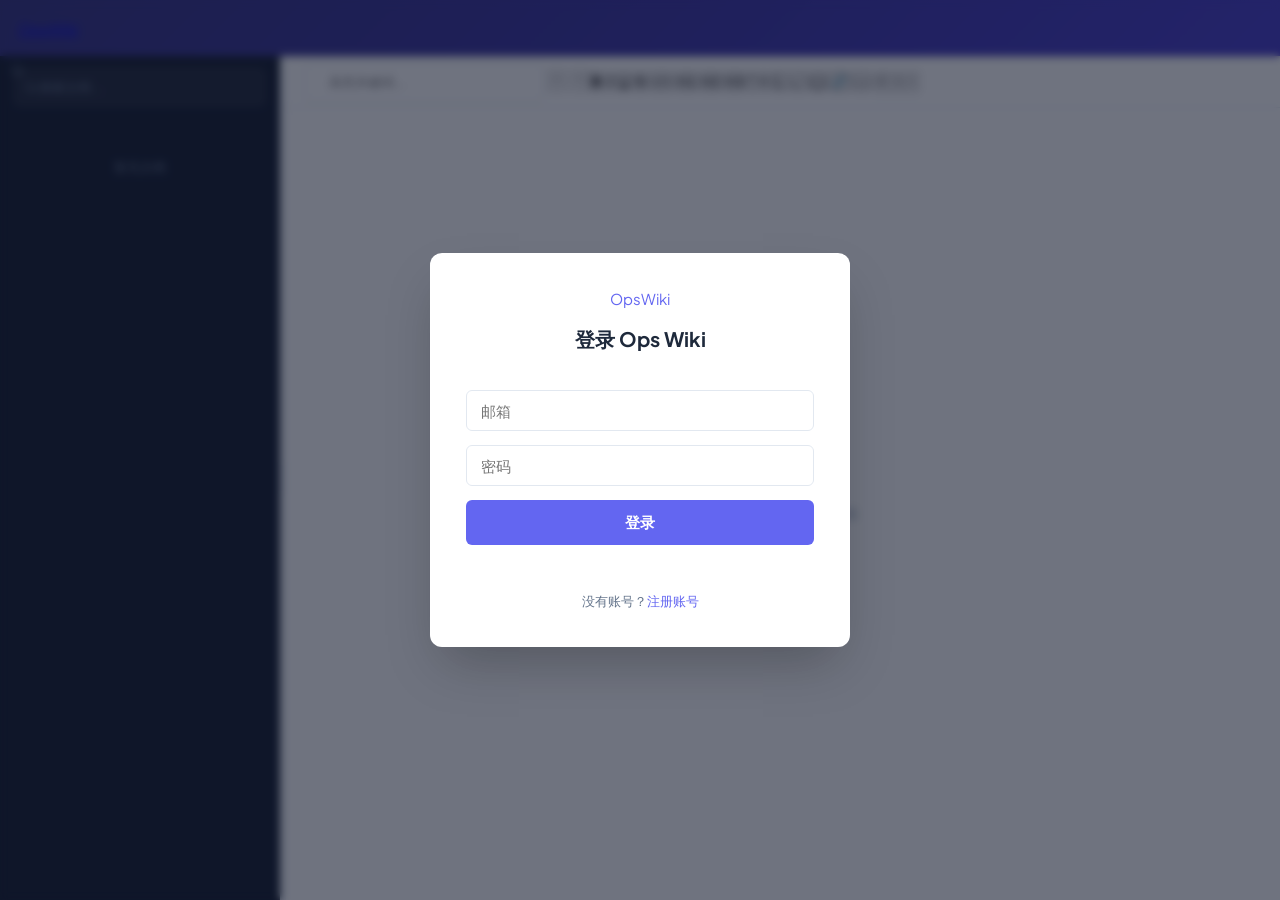
==== web/templates/index.html @ 38bcce46 "提交最新代码包括修改项目结构，增加后台自动保存功能等。" ====
<!DOCTYPE html>
<html lang="zh-CN">
<head>
  <meta charset="UTF-8">
  <meta name="viewport" content="width=device-width, initial-scale=1.0">
  <title>Ops Wiki</title>
  <!-- Google Fonts (async load to avoid blocking render) -->
  <link rel="preconnect" href="https://fonts.googleapis.com">
  <link rel="preconnect" href="https://fonts.gstatic.com" crossorigin>
  <link rel="stylesheet" href="https://fonts.googleapis.com/css2?family=Plus+Jakarta+Sans:wght@400;500;600;700&display=swap" media="print" onload="this.media='all'">
  <noscript><link rel="stylesheet" href="https://fonts.googleapis.com/css2?family=Plus+Jakarta+Sans:wght@400;500;600;700&display=swap"></noscript>
  <!-- Custom CSS -->
  <link rel="stylesheet" href="/static/css/style.css">
</head>
<body>
  <!-- Top Navigation Bar -->
  <header id="topbar">
    <div class="topbar-left">
      <a class="brand" href="#" aria-label="Ops Wiki 首页">
        <span class="brand-ops">Ops</span><span class="brand-wiki">Wiki</span>
      </a>
    </div>
    <div class="topbar-right">
      <span id="user-info" class="user-info"></span>
      <button id="btn-admin" class="btn btn-sm btn-admin" style="display:none">用户管理</button>
      <button id="btn-logout" class="btn btn-sm btn-logout" style="display:none">登出</button>
    </div>
  </header>

  <!-- Main Content -->
  <div id="main-container">
    <!-- Left Sidebar -->
    <aside id="sidebar">
      <div id="sidebar-header">
        <div id="sidebar-search">
          <svg class="search-icon" width="14" height="14" viewBox="0 0 24 24" fill="none" stroke="currentColor" stroke-width="2" stroke-linecap="round" stroke-linejoin="round"><circle cx="11" cy="11" r="8"/><line x1="21" y1="21" x2="16.65" y2="16.65"/></svg>
          <input type="text" id="search-tree" placeholder="搜索文档..." />
        </div>
      </div>
      <div id="tree-container">
        <div class="tree-placeholder">暂无文档</div>
      </div>
    </aside>

    <!-- Sidebar Resize Divider -->
    <div id="sidebar-divider" class="sidebar-divider">
      <div class="sidebar-divider-handle"></div>
    </div>

    <!-- Right Editor Area -->
    <main id="editor-area">
      <!-- Share recipients bar -->
      <div id="share-bar" style="display:none"></div>

      <!-- Toolbar Row -->
      <div id="toolbar">
        <div class="toolbar-left">
          <div class="md-toolbar highlight-toolbar" role="search" aria-label="高亮关键字搜索">
            <svg class="highlight-icon" width="14" height="14" viewBox="0 0 24 24" fill="none" stroke="currentColor" stroke-width="2" stroke-linecap="round" stroke-linejoin="round"><circle cx="11" cy="11" r="8"/><line x1="21" y1="21" x2="16.65" y2="16.65"/></svg>
            <input type="text" id="highlight-input" placeholder="高亮关键词..." aria-label="高亮关键字" />
            <button type="button" class="md-btn hl-nav" id="hl-prev" title="上一个匹配 (Shift+Enter)" aria-label="上一个匹配" disabled>
              <svg width="16" height="16" viewBox="0 0 24 24" fill="none" stroke="currentColor" stroke-width="2.5" stroke-linecap="round" stroke-linejoin="round"><polyline points="18 15 12 9 6 15"/></svg>
            </button>
            <button type="button" class="md-btn hl-nav" id="hl-next" title="下一个匹配 (Enter)" aria-label="下一个匹配" disabled>
              <svg width="16" height="16" viewBox="0 0 24 24" fill="none" stroke="currentColor" stroke-width="2.5" stroke-linecap="round" stroke-linejoin="round"><polyline points="6 9 12 15 18 9"/></svg>
            </button>
            <span class="hl-count" id="hl-count" aria-live="polite"></span>
          </div>
          <div class="md-toolbar" id="md-toolbar" role="toolbar" aria-label="Markdown 格式工具栏">
            <button class="md-btn" data-md="bold" title="加粗 (Ctrl+B)" aria-label="加粗"><strong>B</strong></button>
            <button class="md-btn" data-md="italic" title="斜体 (Ctrl+I)" aria-label="斜体"><em>I</em></button>
            <button class="md-btn" data-md="underline" title="下划线" aria-label="下划线"><span style="text-decoration:underline">U</span></button>
            <button class="md-btn" data-md="strike" title="删除线" aria-label="删除线"><span style="text-decoration:line-through">S</span></button>
            <button class="md-btn" data-md="code" title="行内代码" aria-label="行内代码">&lt;/&gt;</button>
            <span class="md-sep"></span>
            <button class="md-btn" data-md="h1" title="一级标题" aria-label="一级标题">H1</button>
            <button class="md-btn" data-md="h2" title="二级标题" aria-label="二级标题">H2</button>
            <button class="md-btn" data-md="h3" title="三级标题" aria-label="三级标题">H3</button>
            <span class="md-sep"></span>
            <button class="md-btn" data-md="quote" title="引用" aria-label="引用">&ldquo;</button>
            <button class="md-btn" data-md="ul" title="无序列表" aria-label="无序列表">&bull;</button>
            <button class="md-btn" data-md="ol" title="有序列表" aria-label="有序列表">1.</button>
            <button class="md-btn" data-md="task" title="任务列表" aria-label="任务列表">&#10003;</button>
            <button class="md-btn" data-md="codeblock" title="代码块" aria-label="代码块">{ }</button>
            <button class="md-btn" data-md="link" title="链接" aria-label="链接">🔗</button>
            <button class="md-btn" data-md="hr" title="分割线" aria-label="分割线">&mdash;</button>
            <button class="md-btn md-btn-image" id="btn-insert-image" data-md="image" title="插入图片（上传到本地图片库）" aria-label="插入图片" disabled>🖼 图片</button>
          </div>
        </div>
        <div class="toolbar-right">
          <span id="save-status" class="save-status" aria-live="polite"></span>
          <span id="readonly-badge" class="readonly-badge" style="display:none">只读</span>
        </div>
      </div>

      <!-- Split Editor Container -->
      <div id="editor-container">
        <div id="editor-placeholder" class="editor-placeholder">
          <svg width="48" height="48" viewBox="0 0 24 24" fill="none" stroke="currentColor" stroke-width="1.5" stroke-linecap="round" stroke-linejoin="round" style="opacity:0.3;margin-bottom:16px"><path d="M4 19.5A2.5 2.5 0 0 1 6.5 17H20"/><path d="M6.5 2H20v20H6.5A2.5 2.5 0 0 1 4 19.5v-15A2.5 2.5 0 0 1 6.5 2z"/></svg>
          <p>选择一个节点进行编辑</p>
          <p class="editor-placeholder-hint">左键选择 · 右键操作</p>
        </div>
        <div id="split-editor" style="display:none; height: 100%;">
          <div id="markdown-pane" class="split-pane">
            <div class="pane-label">Markdown</div>
            <textarea id="markdown-editor" spellcheck="false"></textarea>
          </div>
          <div id="split-divider" class="split-divider">
            <div class="divider-handle"></div>
          </div>
          <div id="html-pane" class="split-pane">
            <div class="pane-label">HTML 预览</div>
            <div id="html-preview" style="flex:1;overflow-y:auto;padding:20px;"></div>
          </div>
        </div>
      </div>
    </main>
  </div>

  <!-- Auth Overlay -->
  <div id="auth-overlay" class="overlay">
    <div class="modal" id="login-modal">
      <div class="auth-logo">
        <span class="auth-brand">Ops<span class="auth-brand-sub">Wiki</span></span>
      </div>
      <h2>登录 Ops Wiki</h2>
      <form id="login-form">
        <div class="form-field">
          <input type="email" id="login-email" placeholder="邮箱" required />
        </div>
        <div class="form-field">
          <input type="password" id="login-password" placeholder="密码" required />
        </div>
        <button type="submit" class="btn btn-primary btn-full">登录</button>
        <p class="auth-error" id="login-error"></p>
        <p class="auth-switch">没有账号？<a href="#" id="show-register">注册账号</a></p>
      </form>
    </div>
    <div class="modal" id="register-modal" style="display:none">
      <div class="auth-logo">
        <span class="auth-brand">Ops<span class="auth-brand-sub">Wiki</span></span>
      </div>
      <h2>注册账号</h2>
      <form id="register-form">
        <div class="form-field">
          <input type="email" id="reg-email" placeholder="邮箱" required />
        </div>
        <div class="form-field">
          <input type="password" id="reg-password" placeholder="密码（至少6位）" required />
        </div>
        <div class="form-field">
          <input type="text" id="reg-nickname" placeholder="昵称（选填）" />
        </div>
        <button type="submit" class="btn btn-primary btn-full">注册</button>
        <p class="auth-error" id="register-error"></p>
        <p class="auth-switch">已有账号？<a href="#" id="show-login">返回登录</a></p>
      </form>
    </div>
  </div>

  <!-- Admin Modal -->
  <div id="admin-overlay" class="overlay" style="display:none">
    <div class="modal modal-wide" id="admin-modal">
      <div class="modal-header">
        <h2>用户管理</h2>
        <button id="btn-close-admin" class="btn-close">&times;</button>
      </div>
      <div id="admin-user-list" class="admin-user-list-scroll"></div>
    </div>
  </div>

  <!-- Loading Toast -->
  <div id="toast" class="toast" style="display:none"></div>

  <!-- Context Menu -->
  <div id="context-menu" class="context-menu" style="display:none">
    <div class="context-menu-item" data-action="add-child">
      <svg width="14" height="14" viewBox="0 0 24 24" fill="none" stroke="currentColor" stroke-width="2" stroke-linecap="round" stroke-linejoin="round"><path d="M14 2H6a2 2 0 0 0-2 2v16a2 2 0 0 0 2 2h12a2 2 0 0 0 2-2V8z"/><polyline points="14 2 14 8 20 8"/><line x1="12" y1="18" x2="12" y2="12"/><line x1="9" y1="15" x2="15" y2="15"/></svg>
      新增子节点
    </div>
    <div class="context-menu-item" data-action="import">
      <svg width="14" height="14" viewBox="0 0 24 24" fill="none" stroke="currentColor" stroke-width="2" stroke-linecap="round" stroke-linejoin="round"><path d="M21 15v4a2 2 0 0 1-2 2H5a2 2 0 0 1-2-2v-4"/><polyline points="7 10 12 15 17 10"/><line x1="12" y1="15" x2="12" y2="3"/></svg>
      导入 Markdown
    </div>
    <div class="context-menu-item" data-action="import-word">
      <svg width="14" height="14" viewBox="0 0 24 24" fill="none" stroke="currentColor" stroke-width="2" stroke-linecap="round" stroke-linejoin="round"><path d="M14 2H6a2 2 0 0 0-2 2v16a2 2 0 0 0 2 2h12a2 2 0 0 0 2-2V8z"/><polyline points="14 2 14 8 20 8"/><line x1="16" y1="13" x2="8" y2="13"/><line x1="16" y1="17" x2="8" y2="17"/><polyline points="10 9 9 9 8 9"/></svg>
      导入 Word
    </div>
    <div class="context-menu-item" data-action="import-excel">
      <svg width="14" height="14" viewBox="0 0 24 24" fill="none" stroke="currentColor" stroke-width="2" stroke-linecap="round" stroke-linejoin="round"><rect x="3" y="3" width="18" height="18" rx="2" ry="2"/><line x1="3" y1="9" x2="21" y2="9"/><line x1="3" y1="15" x2="21" y2="15"/><line x1="9" y1="3" x2="9" y2="21"/><line x1="15" y1="3" x2="15" y2="21"/></svg>
      导入 Excel
    </div>
    <div class="context-menu-item" data-action="rename">
      <svg width="14" height="14" viewBox="0 0 24 24" fill="none" stroke="currentColor" stroke-width="2" stroke-linecap="round" stroke-linejoin="round"><path d="M11 4H4a2 2 0 0 0-2 2v14a2 2 0 0 0 2 2h14a2 2 0 0 0 2-2v-7"/><path d="M18.5 2.5a2.121 2.121 0 0 1 3 3L12 15l-4 1 1-4 9.5-9.5z"/></svg>
      重命名
    </div>
    <div class="context-menu-divider"></div>
    <div class="context-menu-item context-menu-item--danger" data-action="delete">
      <svg width="14" height="14" viewBox="0 0 24 24" fill="none" stroke="currentColor" stroke-width="2" stroke-linecap="round" stroke-linejoin="round"><polyline points="3 6 5 6 21 6"/><path d="M19 6v14a2 2 0 0 1-2 2H7a2 2 0 0 1-2-2V6m3 0V4a2 2 0 0 1 2-2h4a2 2 0 0 1 2 2v2"/></svg>
      删除节点
    </div>
    <div class="context-menu-divider"></div>
    <div class="context-menu-item" data-action="batch-authorize">
      <svg width="14" height="14" viewBox="0 0 24 24" fill="none" stroke="currentColor" stroke-width="2" stroke-linecap="round" stroke-linejoin="round"><path d="M16 21v-2a4 4 0 0 0-4-4H5a4 4 0 0 0-4 4v2"/><circle cx="8.5" cy="7" r="4"/><line x1="20" y1="8" x2="20" y2="14"/><line x1="23" y1="11" x2="17" y2="11"/></svg>
      批量授权
    </div>
    <div class="context-menu-item" data-action="batch-revoke">
      <svg width="14" height="14" viewBox="0 0 24 24" fill="none" stroke="currentColor" stroke-width="2" stroke-linecap="round" stroke-linejoin="round"><circle cx="12" cy="12" r="10"/><line x1="4.93" y1="4.93" x2="19.07" y2="19.07"/></svg>
      批量撤销
    </div>
    <div class="context-menu-item" data-action="transfer">
      <svg width="14" height="14" viewBox="0 0 24 24" fill="none" stroke="currentColor" stroke-width="2" stroke-linecap="round" stroke-linejoin="round"><polyline points="17 1 21 5 17 9"/><path d="M3 11V9a4 4 0 0 1 4-4h14"/><polyline points="7 23 3 19 7 15"/><path d="M21 13v2a4 4 0 0 1-4 4H3"/></svg>
      权限转让
    </div>
  </div>

  <!-- Empty Space Context Menu (for root-level add) -->
  <div id="empty-context-menu" class="context-menu" style="display:none">
    <div class="context-menu-item" data-action="add-root">
      <svg width="14" height="14" viewBox="0 0 24 24" fill="none" stroke="currentColor" stroke-width="2" stroke-linecap="round" stroke-linejoin="round"><path d="M14 2H6a2 2 0 0 0-2 2v16a2 2 0 0 0 2 2h12a2 2 0 0 0 2-2V8z"/><polyline points="14 2 14 8 20 8"/><line x1="12" y1="18" x2="12" y2="12"/><line x1="9" y1="15" x2="15" y2="15"/></svg>
      新增根文档
    </div>
  </div>

  <!-- Batch Dialog -->
  <div id="batch-dialog" class="overlay" style="display:none">
    <div class="modal modal-wide">
      <div class="modal-header">
        <h3 class="batch-dialog-title">批量授权</h3>
        <button class="btn-close" onclick="document.getElementById('batch-dialog').style.display='none'">&times;</button>
      </div>
      <div id="batch-user-list" class="user-checklist"></div>
      <label class="recursive-label" id="batch-recursive-label">
        <input type="checkbox" id="batch-recursive" /> 包含所有子节点
      </label>
      <button id="btn-batch-save" class="btn btn-primary btn-full" style="margin-top:16px">确认</button>
    </div>
  </div>

  <!-- Transfer Dialog -->
  <div id="transfer-dialog" class="overlay" style="display:none">
    <div class="modal">
      <div class="modal-header">
        <h3>权限转让</h3>
        <button class="btn-close" onclick="document.getElementById('transfer-dialog').style.display='none'">&times;</button>
      </div>
      <p class="dialog-hint">转让后该文章所有权将转移给目标用户</p>
      <select id="transfer-user-select" class="dialog-select"></select>
      <label class="recursive-label" id="transfer-recursive-label">
        <input type="checkbox" id="transfer-recursive" /> 包含所有子节点
      </label>
      <button id="btn-transfer-confirm" class="btn btn-primary btn-full" style="margin-top:20px">确认转让</button>
    </div>
  </div>

  <!-- Rename Dialog -->
  <div id="rename-dialog" class="overlay" style="display:none">
    <div class="modal">
      <div class="modal-header">
        <h3>重命名节点</h3>
        <button class="btn-close" onclick="document.getElementById('rename-dialog').style.display='none'">&times;</button>
      </div>
      <div class="form-field">
        <input type="text" id="rename-input" placeholder="输入新标题" />
      </div>
      <button id="btn-rename-confirm" class="btn btn-primary btn-full" style="margin-top:16px">确认</button>
    </div>
  </div>

  <!-- Scripts -->
  <script src="/static/js/marked.min.js"></script>
  <script src="/static/js/api.js"></script>
  <script src="/static/js/auth.js"></script>
  <script src="/static/js/editor.js"></script>
  <script src="/static/js/tree.js"></script>
  <script src="/static/js/app.js"></script>

</body>
</html>
---- static/css/style.css ----
/* ==========================================================================
   Ops Wiki — "Obsidian Indigo" Design System
   A refined, professional knowledge management interface.
   ========================================================================== */

/* --------------------------------------------------------------------------
   DESIGN TOKENS
   -------------------------------------------------------------------------- */
:root {
  /* === Color Palette === */
  --color-primary: #6366f1;
  --color-primary-hover: #4f46e5;
  --color-primary-dark: #4338ca;
  --color-primary-subtle: #eef2ff;
  --color-success: #10b981;
  --color-success-hover: #059669;
  --color-danger: #ef4444;
  --color-danger-hover: #dc2626;
  --color-danger-subtle: #fef2f2;
  --color-warning: #f59e0b;

  /* === Neutrals === */
  --color-bg-page: #ffffff;
  --color-bg-sidebar: #0f172a;
  --color-bg-sidebar-hover: #1e293b;
  --color-bg-sidebar-selected: #4f46e5;
  --color-bg-toolbar: #ffffff;
  --color-bg-hover-row: #f1f5f9;
  --color-bg-hover-btn: #f8fafc;
  --color-bg-selected: #eef2ff;
  --color-bg-overlay: rgba(15, 23, 42, 0.6);
  --color-border: #e2e8f0;
  --color-border-light: #f1f5f9;
  --color-border-input: #cbd5e1;
  --color-text-sidebar: #cbd5e1;
  --color-text-sidebar-muted: #64748b;
  --color-text-sidebar-active: #ffffff;
  --color-text-primary: #ffffff;
  --color-text-body: #1e293b;
  --color-text-muted: #64748b;
  --color-text-placeholder: #94a3b8;
  --color-text-placeholder-light: #cbd5e1;
  --color-highlight-bg: #fef08a;
  --color-admin-header-bg: #f8fafc;

  /* === Typography === */
  --font-family: 'Plus Jakarta Sans', system-ui, -apple-system, 'Segoe UI', sans-serif;
  --font-size-xs: 12px;
  --font-size-sm: 13px;
  --font-size-base: 14px;
  --font-size-md: 15px;
  --font-size-lg: 17px;
  --font-size-xl: 20px;
  --font-size-xxl: 22px;
  --font-weight-normal: 400;
  --font-weight-medium: 500;
  --font-weight-semibold: 600;
  --font-weight-bold: 700;

  /* === Spacing Scale === */
  --space-1: 4px;
  --space-2: 8px;
  --space-3: 10px;
  --space-4: 12px;
  --space-5: 14px;
  --space-6: 18px;
  --space-7: 24px;
  --space-8: 36px;

  /* === Layout Dimensions === */
  --topbar-height: 56px;
  --toolbar-height: 52px;
  --sidebar-width: 280px;
  --modal-width: 420px;
  --modal-width-wide: 820px;

  /* === Border Radii === */
  --radius-sm: 4px;
  --radius-md: 6px;
  --radius-lg: 8px;
  --radius-xl: 12px;
  --radius-full: 9999px;

  /* === Shadows === */
  --shadow-sm: 0 1px 2px rgba(0, 0, 0, 0.05);
  --shadow-md: 0 4px 6px -1px rgba(0, 0, 0, 0.1), 0 2px 4px -2px rgba(0, 0, 0, 0.1);
  --shadow-lg: 0 10px 15px -3px rgba(0, 0, 0, 0.1), 0 4px 6px -4px rgba(0, 0, 0, 0.1);
  --shadow-xl: 0 20px 25px -5px rgba(0, 0, 0, 0.1), 0 8px 10px -6px rgba(0, 0, 0, 0.1);
  --shadow-modal: 0 25px 50px -12px rgba(0, 0, 0, 0.25);
  --shadow-context: 0 10px 25px -5px rgba(0, 0, 0, 0.15), 0 4px 10px -6px rgba(0, 0, 0, 0.1);

  /* === Transitions === */
  --transition-fast: 0.15s ease;
  --transition-normal: 0.2s ease;
  --transition-slow: 0.3s ease;

  /* === Z-Index Layers === */
  --z-overlay: 1000;
  --z-toast: 2000;
  --z-context: 3000;
}

/* --------------------------------------------------------------------------
   GLOBAL RESET
   -------------------------------------------------------------------------- */
*,
*::before,
*::after {
  margin: 0;
  padding: 0;
  box-sizing: border-box;
}

html, body {
  height: 100%;
}

body {
  font-family: var(--font-family);
  font-size: var(--font-size-md);
  color: var(--color-text-body);
  background: var(--color-bg-page);
  display: flex;
  flex-direction: column;
  overflow: hidden;
  -webkit-font-smoothing: antialiased;
  -moz-osx-font-smoothing: grayscale;
}

/* --------------------------------------------------------------------------
   TOPBAR
   -------------------------------------------------------------------------- */
#topbar {
  height: var(--topbar-height);
  min-height: var(--topbar-height);
  background: linear-gradient(135deg, #312e81 0%, #3730a3 50%, #4338ca 100%);
  color: var(--color-text-primary);
  display: flex;
  align-items: center;
  padding: 0 var(--space-6);
  box-shadow: 0 1px 3px rgba(0, 0, 0, 0.2);
  position: relative;
  z-index: 10;
}

.topbar-left {
  display: flex;
  align-items: center;
  gap: var(--space-3);
}

.topbar-logo {
  opacity: 0.9;
}

.topbar-title {
  font-size: var(--font-size-lg);
  font-weight: var(--font-weight-bold);
  letter-spacing: -0.01em;
}

.topbar-right {
  display: flex;
  align-items: center;
  gap: var(--space-4);
  margin-left: auto;
}

.user-info {
  font-size: var(--font-size-sm);
  opacity: 0.85;
  font-weight: var(--font-weight-medium);
  margin-right: var(--space-2);
}

/* --------------------------------------------------------------------------
   MAIN CONTAINER (Sidebar + Editor)
   -------------------------------------------------------------------------- */
#main-container {
  flex: 1;
  display: flex;
  overflow: hidden;
  min-height: 0;
}

/* --------------------------------------------------------------------------
   SIDEBAR
   -------------------------------------------------------------------------- */
#sidebar {
  width: var(--sidebar-width);
  min-width: var(--sidebar-width);
  background: var(--color-bg-sidebar);
  display: flex;
  flex-direction: column;
  border-right: 1px solid rgba(255, 255, 255, 0.06);
  overflow-x: hidden;
}

#sidebar-header {
  display: flex;
  align-items: center;
  gap: var(--space-3);
  padding: var(--space-4) var(--space-5) var(--space-3);
}

#sidebar-search {
  flex: 1;
  position: relative;
  display: flex;
  align-items: center;
}

.search-icon {
  position: absolute;
  left: var(--space-3);
  color: var(--color-text-sidebar-muted);
  pointer-events: none;
}

#sidebar-search input {
  width: 100%;
  padding: var(--space-3) var(--space-4) var(--space-3) var(--space-7);
  border: 1px solid rgba(255, 255, 255, 0.1);
  border-radius: var(--radius-md);
  font-size: var(--font-size-sm);
  font-family: var(--font-family);
  background: rgba(255, 255, 255, 0.06);
  color: var(--color-text-sidebar);
  outline: none;
  transition: all var(--transition-fast);
}

#sidebar-search input::placeholder {
  color: var(--color-text-sidebar-muted);
}

#sidebar-search input:focus {
  border-color: var(--color-primary);
  background: rgba(255, 255, 255, 0.1);
  box-shadow: 0 0 0 2px rgba(99, 102, 241, 0.2);
}

/* Sidebar Resize Divider */
.sidebar-divider {
  width: 6px;
  cursor: col-resize;
  background: var(--color-border-light);
  display: flex;
  align-items: center;
  justify-content: center;
  flex-shrink: 0;
  transition: background var(--transition-fast);
  position: relative;
}

.sidebar-divider:hover {
  background: var(--color-primary-subtle);
}

.sidebar-divider:active {
  background: var(--color-primary);
}

.sidebar-divider-handle {
  width: 2px;
  height: 32px;
  background: var(--color-border);
  border-radius: 1px;
  transition: background var(--transition-fast);
}

.sidebar-divider:hover .sidebar-divider-handle {
  background: var(--color-primary);
}

/* Tree Container */
#tree-container {
  flex: 1;
  overflow-y: auto;
  overflow-x: hidden;
  padding: var(--space-1) 0;
}

.tree-placeholder {
  text-align: center;
  color: var(--color-text-sidebar-muted);
  padding: var(--space-8) var(--space-7);
  font-size: var(--font-size-sm);
  line-height: 1.8;
}

/* Tree Items — BLOCK layout so children stack vertically */
.tree-item {
  display: block;
  font-size: var(--font-size-sm);
  margin: 0;
  padding: 0;
  user-select: none;
  position: relative;
}

.tree-item-content {
  display: flex;
  align-items: center;
  width: 100%;
  padding: var(--space-3) var(--space-4) var(--space-3) var(--space-3);
  border-radius: var(--radius-md);
  margin: 1px var(--space-2);
  transition: background var(--transition-fast);
  gap: var(--space-3);
  cursor: pointer;
  -webkit-user-select: none;
  user-select: none;
  -webkit-user-drag: none;
}

.tree-item-content:hover {
  background: var(--color-bg-sidebar-hover);
}

.tree-item.active > .tree-item-content {
  background: var(--color-bg-sidebar-selected);
  color: var(--color-text-sidebar-active);
}

.tree-item.multi-selected > .tree-item-content {
  background: rgba(99, 102, 241, 0.3);
  color: var(--color-text-sidebar-active);
}

.tree-item.active > .tree-item-content .tree-toggle {
  color: rgba(255, 255, 255, 0.7);
}

.tree-item.active > .tree-item-content .tree-icon {
  color: rgba(255, 255, 255, 0.8);
}

/* Tree Expand/Collapse Icon */
.tree-toggle {
  display: inline-flex;
  align-items: center;
  justify-content: center;
  width: 16px;
  min-width: 16px;
  height: 16px;
  cursor: pointer;
  user-select: none;
  font-size: 8px;
  color: var(--color-text-sidebar-muted);
  transition: all var(--transition-fast);
  border-radius: var(--radius-sm);
}

.tree-toggle:hover {
  background: rgba(255, 255, 255, 0.1);
  color: var(--color-text-sidebar);
}

.tree-toggle.expanded {
  transform: rotate(90deg);
}

.tree-toggle.empty {
  visibility: hidden;
}

/* Tree Label */
.tree-label {
  flex: 1;
  overflow: hidden;
  text-overflow: ellipsis;
  white-space: nowrap;
  color: var(--color-text-sidebar);
  line-height: 1.4;
}

.tree-item.active > .tree-item-content .tree-label {
  color: var(--color-text-sidebar-active);
  font-weight: var(--font-weight-medium);
}

/* Tree Children Indent — VERTICAL layout */
.tree-children {
  display: none;
}

.tree-children.expanded {
  display: block;
}

/* Node Type Icon */
.tree-icon {
  font-size: var(--font-size-xs);
  color: var(--color-text-sidebar-muted);
  flex-shrink: 0;
  display: inline-flex;
  align-items: center;
}

/* Tree Descendant Count */
.tree-descendant-count {
  font-size: 10px;
  color: var(--color-text-sidebar-muted);
  margin-left: auto;
  flex-shrink: 0;
  padding-right: var(--space-1);
}

.tree-item.active > .tree-item-content .tree-descendant-count {
  color: rgba(255, 255, 255, 0.6);
}

/* Tree list */
.tree-list {
  list-style: none;
  padding-left: 0;
}

/* --------------------------------------------------------------------------
   EDITOR AREA
   -------------------------------------------------------------------------- */
#editor-area {
  flex: 1;
  display: flex;
  flex-direction: column;
  background: var(--color-bg-page);
  min-width: 0;
}

/* Share Bar — horizontal row of nickname chips */
#share-bar {
  display: flex;
  align-items: center;
  gap: var(--space-3);
  padding: var(--space-3) var(--space-6);
  background: var(--color-primary-subtle);
  border-bottom: 1px solid var(--color-border-light);
  flex-wrap: nowrap;
  overflow-x: auto;
  min-height: 36px;
}

.share-bar-label {
  font-size: var(--font-size-sm);
  color: var(--color-text-muted);
  white-space: nowrap;
  flex-shrink: 0;
}

.share-bar-chip {
  display: inline-flex;
  align-items: center;
  padding: 3px 12px;
  border-radius: var(--radius-full);
  background: var(--color-primary);
  color: var(--color-text-primary);
  font-size: var(--font-size-sm);
  font-weight: var(--font-weight-medium);
  white-space: nowrap;
  flex-shrink: 0;
}

/* Toolbar */
#toolbar {
  height: var(--toolbar-height);
  min-height: var(--toolbar-height);
  display: flex;
  align-items: center;
  padding: 0 var(--space-6);
  border-bottom: 1px solid var(--color-border);
  background: var(--color-bg-toolbar);
  gap: var(--space-5);
}

.toolbar-left {
  flex: 1;
  display: flex;
  align-items: center;
}

.toolbar-right {
  display: flex;
  gap: var(--space-4);
  align-items: center;
  justify-content: flex-end;
}

/* Highlight Input */
.highlight-wrapper {
  position: relative;
  display: flex;
  align-items: center;
}

.highlight-icon {
  position: absolute;
  left: var(--space-3);
  color: var(--color-text-muted);
  pointer-events: none;
}

#highlight-input {
  width: 240px;
  padding: var(--space-3) var(--space-4) var(--space-3) var(--space-7);
  border: 1px solid var(--color-border);
  border-radius: var(--radius-md);
  font-size: var(--font-size-sm);
  font-family: var(--font-family);
  outline: none;
  transition: all var(--transition-fast);
  color: var(--color-text-body);
}

#highlight-input:focus {
  border-color: var(--color-primary);
  box-shadow: 0 0 0 2px rgba(99, 102, 241, 0.15);
}

/* Save Status */
.save-status {
  font-size: var(--font-size-sm);
  color: var(--color-text-muted);
  min-width: 70px;
}

/* Readonly Badge */
.readonly-badge {
  display: inline-flex;
  align-items: center;
  padding: var(--space-3) var(--space-6);
  border-radius: var(--radius-md);
  background: var(--color-warning);
  color: #ffffff;
  font-size: var(--font-size-sm);
  font-weight: var(--font-weight-semibold);
  letter-spacing: 0.05em;
  white-space: nowrap;
}

/* Editor Container */
#editor-container {
  flex: 1;
  position: relative;
  overflow: hidden;
}

.editor-placeholder {
  display: flex;
  flex-direction: column;
  justify-content: center;
  align-items: center;
  height: 100%;
  color: var(--color-text-placeholder);
  font-size: var(--font-size-md);
}

.editor-placeholder p {
  margin-bottom: var(--space-3);
}

.editor-placeholder-hint {
  font-size: var(--font-size-sm);
  color: var(--color-text-placeholder);
  opacity: 0.6;
  margin-top: var(--space-2);
}

/* --------------------------------------------------------------------------
   SPLIT EDITOR (Markdown | HTML)
   -------------------------------------------------------------------------- */
#split-editor {
  display: flex;
  height: 100%;
  width: 100%;
}

.split-pane {
  display: flex;
  flex-direction: column;
  overflow: hidden;
  min-height: 0;
}

.pane-label {
  padding: 6px 14px;
  font-size: var(--font-size-xs);
  font-weight: var(--font-weight-semibold);
  color: var(--color-text-muted);
  background: var(--color-bg-hover-btn);
  border-bottom: 1px solid var(--color-border-light);
  text-transform: uppercase;
  letter-spacing: 0.05em;
  flex-shrink: 0;
}

/* Markdown Textarea */
#markdown-editor {
  flex: 1;
  width: 100%;
  padding: 16px;
  font-family: 'JetBrains Mono', 'Fira Code', 'Cascadia Code', 'Consolas', monospace;
  font-size: 13px;
  line-height: 1.6;
  color: var(--color-text-body);
  background: var(--color-bg-page);
  border: none;
  resize: none;
  outline: none;
  tab-size: 2;
}

#markdown-editor:read-only {
  background: var(--color-bg-hover-btn);
  color: var(--color-text-muted);
  cursor: default;
}

/* Split Divider */
.split-divider {
  width: 8px;
  cursor: col-resize;
  background: var(--color-border-light);
  display: flex;
  align-items: center;
  justify-content: center;
  flex-shrink: 0;
  transition: background var(--transition-fast);
  position: relative;
}

.split-divider:hover {
  background: var(--color-primary-subtle);
}

.split-divider:active {
  background: var(--color-primary);
}

.divider-handle {
  width: 2px;
  height: 32px;
  background: var(--color-border);
  border-radius: 1px;
  transition: background var(--transition-fast);
}

.split-divider:hover .divider-handle {
  background: var(--color-primary);
}

/* HTML Preview styling */
#html-preview {
  font-family: var(--font-family);
  line-height: 1.7;
  color: var(--color-text-body);
}

#html-preview h1, #html-preview h2, #html-preview h3,
#html-preview h4, #html-preview h5, #html-preview h6 {
  margin-top: 1em;
  margin-bottom: 0.5em;
  font-weight: var(--font-weight-semibold);
}

#html-preview p {
  margin-bottom: 0.8em;
}

#html-preview code {
  background: var(--color-primary-subtle);
  padding: 2px 6px;
  border-radius: 3px;
  font-size: 0.9em;
}

#html-preview pre {
  background: #1e293b;
  color: #e2e8f0;
  padding: 16px;
  border-radius: var(--radius-md);
  overflow-x: auto;
  margin: 12px 0;
}

#html-preview pre code {
  background: none;
  padding: 0;
  color: inherit;
}

#html-preview ul, #html-preview ol {
  padding-left: 1.5em;
  margin-bottom: 0.8em;
}

#html-preview blockquote {
  border-left: 3px solid var(--color-primary);
  padding-left: 12px;
  margin: 12px 0;
  color: var(--color-text-muted);
}

#html-preview table {
  border-collapse: collapse;
  width: 100%;
  margin: 12px 0;
}

#html-preview th, #html-preview td {
  border: 1px solid var(--color-border);
  padding: 8px 12px;
  text-align: left;
}

#html-preview th {
  background: var(--color-admin-header-bg);
  font-weight: var(--font-weight-medium);
}

/* --------------------------------------------------------------------------
   BUTTONS
   -------------------------------------------------------------------------- */
.btn {
  padding: var(--space-3) var(--space-6);
  border: 1px solid var(--color-border);
  border-radius: var(--radius-md);
  background: var(--color-bg-page);
  cursor: pointer;
  font-size: var(--font-size-sm);
  font-family: var(--font-family);
  font-weight: var(--font-weight-medium);
  transition: all var(--transition-fast);
  white-space: nowrap;
  color: var(--color-text-body);
}

.btn:hover {
  background: var(--color-bg-hover-row);
}

.btn-save {
  background: var(--color-primary);
  color: var(--color-text-primary);
  border-color: var(--color-primary);
  font-weight: var(--font-weight-semibold);
}

.btn-save:hover:not(:disabled) {
  background: var(--color-primary-hover);
  border-color: var(--color-primary-hover);
}

.btn-save:disabled {
  opacity: 0.4;
  cursor: not-allowed;
}

.btn-sm {
  padding: var(--space-2) var(--space-5);
  font-size: var(--font-size-sm);
}

.btn-logout {
  background: rgba(239, 68, 68, 0.15);
  color: #fca5a5;
  border-color: rgba(239, 68, 68, 0.3);
}

.btn-logout:hover {
  background: rgba(239, 68, 68, 0.25);
}

.btn-admin {
  background: rgba(255, 255, 255, 0.1);
  color: var(--color-text-primary);
  border-color: rgba(255, 255, 255, 0.2);
}

.btn-admin:hover {
  background: rgba(255, 255, 255, 0.2);
}

/* --------------------------------------------------------------------------
   OVERLAY & MODALS
   -------------------------------------------------------------------------- */
.overlay {
  position: fixed;
  top: 0;
  left: 0;
  width: 100%;
  height: 100%;
  background: var(--color-bg-overlay);
  display: flex;
  justify-content: center;
  align-items: center;
  z-index: var(--z-overlay);
  backdrop-filter: blur(4px);
  -webkit-backdrop-filter: blur(4px);
  animation: overlayIn var(--transition-normal);
}

@keyframes overlayIn {
  from { opacity: 0; }
  to { opacity: 1; }
}

.modal {
  background: var(--color-bg-page);
  border-radius: var(--radius-xl);
  padding: var(--space-8);
  width: var(--modal-width);
  box-shadow: var(--shadow-modal);
  animation: modalIn var(--transition-normal);
  max-height: 90vh;
  overflow-y: auto;
}

@keyframes modalIn {
  from { opacity: 0; transform: translateY(8px) scale(0.98); }
  to { opacity: 1; transform: translateY(0) scale(1); }
}

.modal-wide {
  width: var(--modal-width-wide);
  max-width: calc(100vw - var(--space-8) * 2);
}

.modal-header {
  display: flex;
  justify-content: space-between;
  align-items: center;
  margin-bottom: var(--space-7);
}

.modal-header h2,
.modal-header h3 {
  margin-bottom: 0;
  font-size: var(--font-size-lg);
  font-weight: var(--font-weight-semibold);
  color: var(--color-text-body);
}

.btn-close {
  font-size: 24px;
  background: none;
  border: none;
  cursor: pointer;
  color: var(--color-text-placeholder);
  font-family: var(--font-family);
  line-height: 1;
  padding: 0;
  width: 32px;
  height: 32px;
  display: flex;
  align-items: center;
  justify-content: center;
  border-radius: var(--radius-md);
  transition: all var(--transition-fast);
}

.btn-close:hover {
  color: var(--color-text-body);
  background: var(--color-bg-hover-row);
}

/* Modal Form Elements */
.modal h2 {
  margin-bottom: var(--space-8);
  font-size: var(--font-size-xl);
  text-align: center;
  font-weight: var(--font-weight-bold);
  color: var(--color-text-body);
}

.form-field {
  margin-bottom: var(--space-5);
}

.modal input {
  width: 100%;
  padding: var(--space-3) var(--space-5);
  margin-bottom: 0;
  border: 1px solid var(--color-border);
  border-radius: var(--radius-md);
  font-size: var(--font-size-md);
  font-family: var(--font-family);
  box-sizing: border-box;
  outline: none;
  transition: all var(--transition-fast);
  color: var(--color-text-body);
}

.modal input:focus {
  border-color: var(--color-primary);
  box-shadow: 0 0 0 3px rgba(99, 102, 241, 0.12);
}

.btn-full {
  width: 100%;
  padding: var(--space-4) var(--space-5);
  font-size: var(--font-size-md);
}

.btn-primary {
  background: var(--color-primary);
  color: var(--color-text-primary);
  border: none;
  font-weight: var(--font-weight-semibold);
}

.btn-primary:hover {
  background: var(--color-primary-hover);
}

.auth-logo {
  display: flex;
  justify-content: center;
  margin-bottom: var(--space-6);
  color: var(--color-primary);
}

.auth-error {
  color: var(--color-danger);
  font-size: var(--font-size-sm);
  margin: var(--space-4) 0;
  min-height: var(--space-6);
  text-align: center;
}

.auth-switch {
  text-align: center;
  font-size: var(--font-size-sm);
  color: var(--color-text-muted);
  margin-top: var(--space-6);
}

.auth-switch a {
  color: var(--color-primary);
  text-decoration: none;
  font-weight: var(--font-weight-medium);
  transition: color var(--transition-fast);
}

.auth-switch a:hover {
  color: var(--color-primary-hover);
  text-decoration: underline;
}

/* Dialog helpers */
.dialog-hint {
  font-size: var(--font-size-sm);
  color: var(--color-text-muted);
  margin-bottom: var(--space-5);
  line-height: 1.6;
}

.dialog-select {
  width: 100%;
  padding: var(--space-3) var(--space-5);
  border: 1px solid var(--color-border);
  border-radius: var(--radius-md);
  font-size: var(--font-size-md);
  font-family: var(--font-family);
  color: var(--color-text-body);
  outline: none;
  background: var(--color-bg-page);
  cursor: pointer;
  transition: border-color var(--transition-fast);
}

.dialog-select:focus {
  border-color: var(--color-primary);
  box-shadow: 0 0 0 3px rgba(99, 102, 241, 0.12);
}

.recursive-label {
  display: flex;
  align-items: center;
  gap: var(--space-3);
  font-size: var(--font-size-sm);
  color: var(--color-text-muted);
  padding: var(--space-4) 0;
  cursor: pointer;
}

.recursive-label input[type="checkbox"] {
  width: auto;
  margin: 0;
  accent-color: var(--color-primary);
}

/* --------------------------------------------------------------------------
   ADMIN USER TABLE
   -------------------------------------------------------------------------- */
.admin-user-list-scroll {
  max-height: 60vh;
  overflow-y: auto;
  overflow-x: auto;
}

#admin-user-list table {
  width: 100%;
  border-collapse: collapse;
  font-size: var(--font-size-sm);
}

#admin-user-list th,
#admin-user-list td {
  padding: var(--space-4) var(--space-5);
  text-align: left;
  border-bottom: 1px solid var(--color-border-light);
  font-size: var(--font-size-sm);
}

#admin-user-list th {
  background: var(--color-admin-header-bg);
  font-weight: var(--font-weight-semibold);
  color: var(--color-text-muted);
  font-size: var(--font-size-xs);
  text-transform: uppercase;
  letter-spacing: 0.05em;
}

#admin-user-list .status-active {
  display: inline-flex;
  align-items: center;
  gap: var(--space-1);
  color: var(--color-success);
  font-size: var(--font-size-xs);
  font-weight: var(--font-weight-medium);
}

#admin-user-list .status-active::before {
  content: '';
  display: inline-block;
  width: 6px;
  height: 6px;
  border-radius: 50%;
  background: var(--color-success);
}

#admin-user-list .status-pending {
  display: inline-flex;
  align-items: center;
  gap: var(--space-1);
  color: var(--color-warning);
  font-size: var(--font-size-xs);
  font-weight: var(--font-weight-medium);
}

#admin-user-list .status-pending::before {
  content: '';
  display: inline-block;
  width: 6px;
  height: 6px;
  border-radius: 50%;
  background: var(--color-warning);
}

/* Role badges */
#admin-user-list .role-admin {
  display: inline-flex;
  align-items: center;
  padding: 2px 8px;
  border-radius: var(--radius-full);
  background: var(--color-primary-subtle);
  color: var(--color-primary);
  font-size: var(--font-size-xs);
  font-weight: var(--font-weight-semibold);
}

#admin-user-list .role-user {
  display: inline-flex;
  align-items: center;
  padding: 2px 8px;
  border-radius: var(--radius-full);
  background: var(--color-bg-hover-row);
  color: var(--color-text-muted);
  font-size: var(--font-size-xs);
  font-weight: var(--font-weight-medium);
}

#admin-user-list .btn-approve {
  background: var(--color-success);
  color: var(--color-text-primary);
  border: none;
  padding: var(--space-2) var(--space-5);
  border-radius: var(--radius-sm);
  cursor: pointer;
  font-family: var(--font-family);
  font-size: var(--font-size-sm);
  font-weight: var(--font-weight-medium);
  transition: background var(--transition-fast);
}

#admin-user-list .btn-approve:hover {
  background: var(--color-success-hover);
}

#admin-user-list .btn-deactivate {
  background: var(--color-danger);
  color: var(--color-text-primary);
  border: none;
  padding: var(--space-2) var(--space-5);
  border-radius: var(--radius-sm);
  cursor: pointer;
  font-family: var(--font-family);
  font-size: var(--font-size-sm);
  font-weight: var(--font-weight-medium);
  transition: all var(--transition-fast);
}

#admin-user-list .btn-deactivate:hover {
  background: var(--color-danger-hover);
}

/* --------------------------------------------------------------------------
   TOAST NOTIFICATIONS
   -------------------------------------------------------------------------- */
.toast {
  position: fixed;
  top: var(--space-7);
  right: var(--space-7);
  padding: var(--space-4) var(--space-7);
  border-radius: var(--radius-lg);
  z-index: var(--z-toast);
  font-size: var(--font-size-sm);
  font-family: var(--font-family);
  font-weight: var(--font-weight-medium);
  box-shadow: var(--shadow-lg);
  animation: toastIn var(--transition-normal);
  max-width: 400px;
}

@keyframes toastIn {
  from { opacity: 0; transform: translateY(-8px); }
  to { opacity: 1; transform: translateY(0); }
}

.toast.success {
  background: var(--color-success);
  color: var(--color-text-primary);
}

.toast.error {
  background: var(--color-danger);
  color: var(--color-text-primary);
}

/* --------------------------------------------------------------------------
   KEYWORD HIGHLIGHT
   -------------------------------------------------------------------------- */
mark {
  background: var(--color-highlight-bg);
  padding: 1px 3px;
  border-radius: 2px;
  color: var(--color-text-body);
}

/* --------------------------------------------------------------------------
   CONTEXT MENU
   -------------------------------------------------------------------------- */
.context-menu {
  position: fixed;
  background: var(--color-bg-page);
  border: 1px solid var(--color-border);
  border-radius: var(--radius-lg);
  box-shadow: var(--shadow-context);
  z-index: var(--z-context);
  min-width: 200px;
  padding: var(--space-2) 0;
  animation: contextIn var(--transition-fast);
}

@keyframes contextIn {
  from { opacity: 0; transform: scale(0.96); }
  to { opacity: 1; transform: scale(1); }
}

.context-menu-item {
  display: flex;
  align-items: center;
  gap: var(--space-4);
  padding: var(--space-3) var(--space-5) var(--space-3) var(--space-5);
  cursor: pointer;
  font-size: var(--font-size-sm);
  color: var(--color-text-body);
  transition: background var(--transition-fast);
}

.context-menu-item svg {
  color: var(--color-text-muted);
  flex-shrink: 0;
}

.context-menu-item:hover {
  background: var(--color-bg-hover-row);
}

.context-menu-item:hover svg {
  color: var(--color-primary);
}

.context-menu-item--danger {
  color: var(--color-danger);
}

.context-menu-item--danger svg {
  color: var(--color-danger);
}

.context-menu-item--danger:hover {
  background: var(--color-danger-subtle);
}

.context-menu-item--disabled {
  color: var(--color-text-placeholder);
  pointer-events: none;
}

.context-menu-item--disabled svg {
  color: var(--color-text-placeholder);
}

.context-menu-divider {
  height: 1px;
  background: var(--color-border-light);
  margin: var(--space-1) var(--space-3);
}

/* --------------------------------------------------------------------------
   USER CHECKLIST (Share / Batch dialogs)
   -------------------------------------------------------------------------- */
.user-checklist {
  max-height: 280px;
  overflow-y: auto;
  padding: var(--space-3);
  border: 1px solid var(--color-border-light);
  border-radius: var(--radius-md);
}

.user-checkbox {
  display: flex;
  align-items: center;
  gap: var(--space-4);
  padding: var(--space-3) var(--space-4);
  font-size: var(--font-size-sm);
  cursor: pointer;
  border-radius: var(--radius-md);
  transition: background var(--transition-fast);
}

.user-checkbox:hover {
  background: var(--color-bg-hover-row);
}

.user-checkbox input {
  width: auto;
  margin: 0;
  accent-color: var(--color-primary);
}

/* --------------------------------------------------------------------------
   SCROLLBAR STYLING
   -------------------------------------------------------------------------- */
/* Light scrollbar for editor area */
#editor-container::-webkit-scrollbar,
#html-preview::-webkit-scrollbar,
.user-checklist::-webkit-scrollbar {
  width: 6px;
  height: 6px;
}

#editor-container::-webkit-scrollbar-track,
#html-preview::-webkit-scrollbar-track,
.user-checklist::-webkit-scrollbar-track {
  background: transparent;
}

#editor-container::-webkit-scrollbar-thumb,
#html-preview::-webkit-scrollbar-thumb,
.user-checklist::-webkit-scrollbar-thumb {
  background: #d1d5db;
  border-radius: 3px;
}

#editor-container::-webkit-scrollbar-thumb:hover,
#html-preview::-webkit-scrollbar-thumb:hover,
.user-checklist::-webkit-scrollbar-thumb:hover {
  background: #9ca3af;
}

/* Dark scrollbar for sidebar */
#tree-container::-webkit-scrollbar {
  width: 6px;
}

#tree-container::-webkit-scrollbar-track {
  background: transparent;
}

#tree-container::-webkit-scrollbar-thumb {
  background: rgba(255, 255, 255, 0.15);
  border-radius: 3px;
}

#tree-container::-webkit-scrollbar-thumb:hover {
  background: rgba(255, 255, 255, 0.25);
}

/* --------------------------------------------------------------------------
   TREE DRAG-AND-DROP
   -------------------------------------------------------------------------- */
.tree-drag-ghost {
  position: fixed;
  z-index: 10000;
  pointer-events: none;
  opacity: 0.85;
  background: var(--color-bg-sidebar);
  border: 2px solid var(--color-primary);
  border-radius: var(--radius-md);
  padding: var(--space-3) var(--space-4);
  color: var(--color-text-sidebar);
  font-size: var(--font-size-sm);
  font-family: var(--font-family);
  display: flex;
  align-items: center;
  gap: var(--space-3);
  box-shadow: var(--shadow-xl);
  max-width: 300px;
  overflow: hidden;
  transition: none;
}

.tree-drag-ghost .tree-toggle {
  visibility: hidden;
}

.tree-item.dragging > .tree-item-content {
  opacity: 0.35;
  outline: 2px dashed var(--color-primary);
  outline-offset: -2px;
}

.tree-item-content.drop-target {
  background: rgba(99, 102, 241, 0.25) !important;
  outline: 2px solid var(--color-primary);
  outline-offset: -2px;
  transition: background var(--transition-fast), outline var(--transition-fast);
}

.tree-item-content.drop-target .tree-label {
  color: var(--color-primary) !important;
  font-weight: var(--font-weight-semibold);
}

/* 长按拖拽时的提示光标 */
.tree-item-content {
  /* 保留原有的 cursor: pointer; 在长按后 JS 会覆盖 */
}

/* --------------------------------------------------------------------------
   TOASTUI EDITOR OVERRIDES (removed — using textarea + marked.js)
   -------------------------------------------------------------------------- */
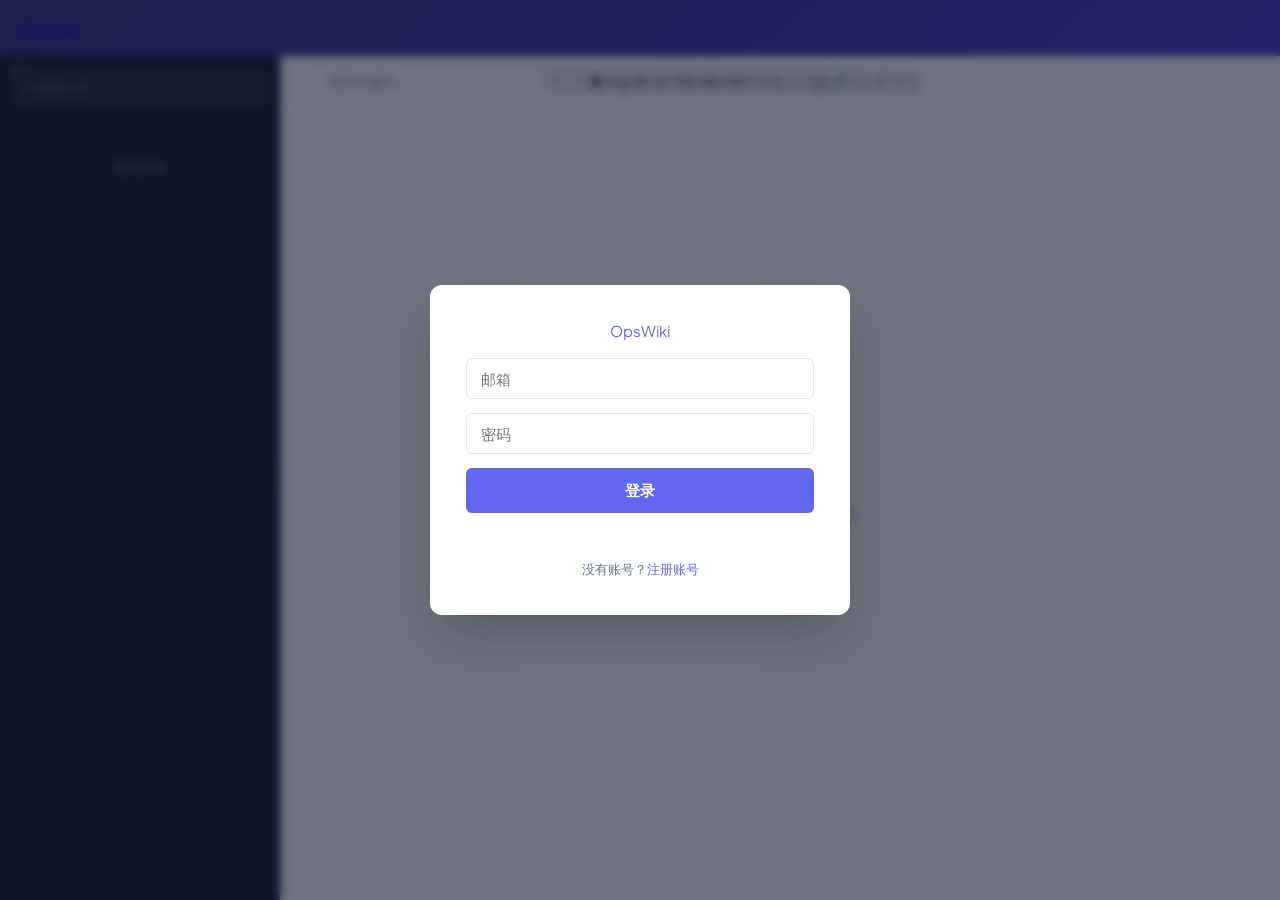
==== commit eaf098a7: "更新 readme 和页面调整" ====
--- a/web/templates/index.html
+++ b/web/templates/index.html
@@ -11,6 +11,8 @@
   <noscript><link rel="stylesheet" href="https://fonts.googleapis.com/css2?family=Plus+Jakarta+Sans:wght@400;500;600;700&display=swap"></noscript>
   <!-- Custom CSS -->
   <link rel="stylesheet" href="/static/css/style.css">
+  <!-- KaTeX (LaTeX 公式渲染) 样式 -->
+  <link rel="stylesheet" href="/static/vendor/katex.min.css">
 </head>
 <body>
   <!-- Top Navigation Bar -->
@@ -123,7 +125,6 @@
       <div class="auth-logo">
         <span class="auth-brand">Ops<span class="auth-brand-sub">Wiki</span></span>
       </div>
-      <h2>登录 Ops Wiki</h2>
       <form id="login-form">
         <div class="form-field">
           <input type="email" id="login-email" placeholder="邮箱" required />
@@ -269,6 +270,10 @@
 
   <!-- Scripts -->
   <script src="/static/js/marked.min.js"></script>
+  <!-- Mermaid 流程图 / 时序图等图表渲染 -->
+  <script src="/static/vendor/mermaid.min.js"></script>
+  <!-- KaTeX LaTeX 公式渲染 -->
+  <script src="/static/vendor/katex.min.js"></script>
   <script src="/static/js/api.js"></script>
   <script src="/static/js/auth.js"></script>
   <script src="/static/js/editor.js"></script>
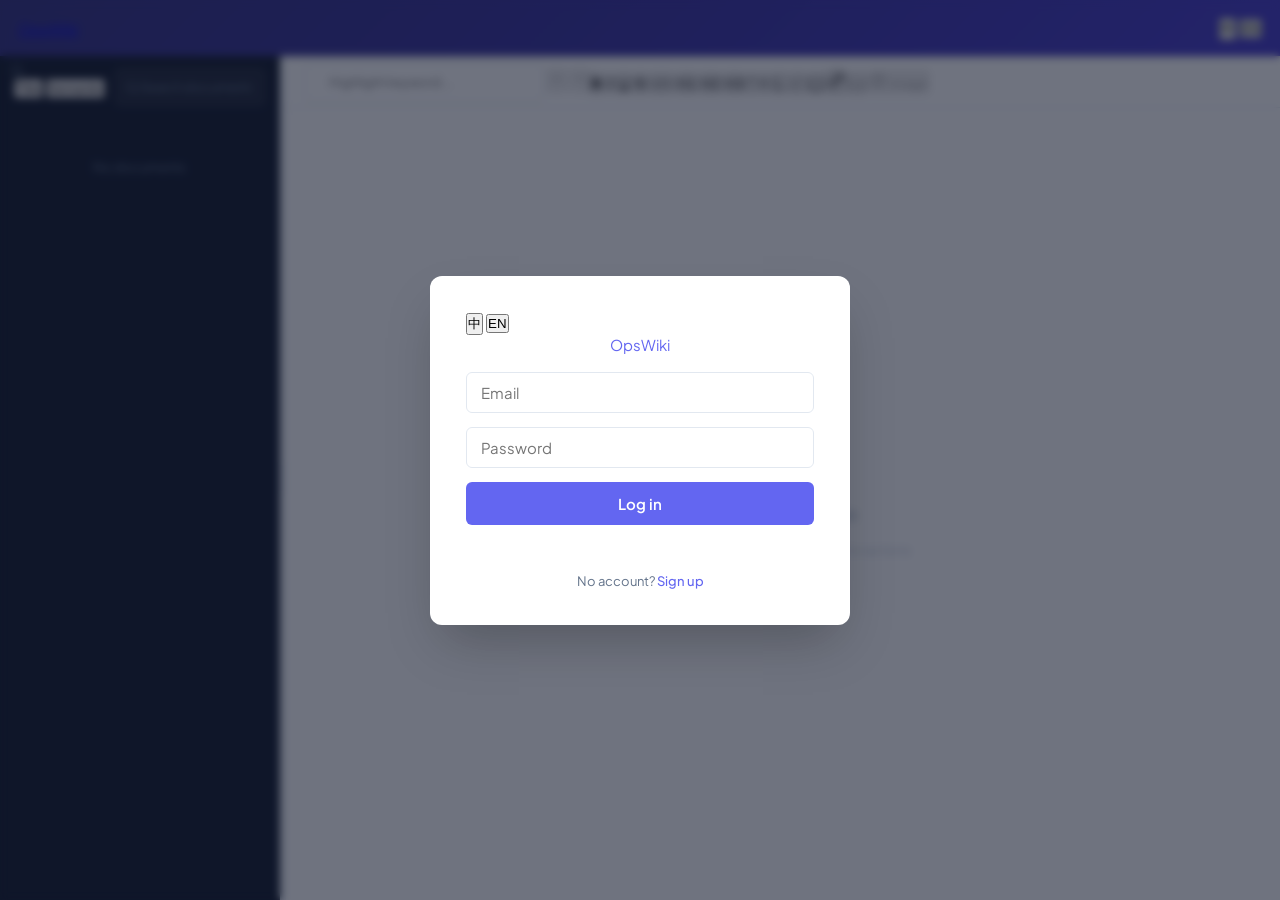
==== commit e0f43b02: "提交最新代码，内容包括数据向量处理、国际化支持、索引队列处理等功能的实现。" ====
--- a/web/templates/index.html
+++ b/web/templates/index.html
@@ -1,5 +1,5 @@
 <!DOCTYPE html>
-<html lang="zh-CN">
+<html lang="en">
 <head>
   <meta charset="UTF-8">
   <meta name="viewport" content="width=device-width, initial-scale=1.0">
@@ -11,21 +11,26 @@
   <noscript><link rel="stylesheet" href="https://fonts.googleapis.com/css2?family=Plus+Jakarta+Sans:wght@400;500;600;700&display=swap"></noscript>
   <!-- Custom CSS -->
   <link rel="stylesheet" href="/static/css/style.css">
-  <!-- KaTeX (LaTeX 公式渲染) 样式 -->
+  <!-- KaTeX（LaTeX 公式渲染）样式 / KaTeX styles for LaTeX rendering -->
   <link rel="stylesheet" href="/static/vendor/katex.min.css">
 </head>
 <body>
   <!-- Top Navigation Bar -->
   <header id="topbar">
     <div class="topbar-left">
-      <a class="brand" href="#" aria-label="Ops Wiki 首页">
+      <a class="brand" href="#" data-i18n-aria="nav.home" aria-label="Ops Wiki home">
         <span class="brand-ops">Ops</span><span class="brand-wiki">Wiki</span>
       </a>
     </div>
     <div class="topbar-right">
       <span id="user-info" class="user-info"></span>
-      <button id="btn-admin" class="btn btn-sm btn-admin" style="display:none">用户管理</button>
-      <button id="btn-logout" class="btn btn-sm btn-logout" style="display:none">登出</button>
+      <button id="btn-admin" class="btn btn-sm btn-admin" style="display:none" data-i18n="nav.admin">User Management</button>
+      <button id="btn-logout" class="btn btn-sm btn-logout" style="display:none" data-i18n="nav.logout">Log out</button>
+      <div class="lang-switch lang-switch--dark" data-lang-switch role="group" aria-label="Language">
+        <span class="lang-switch-thumb" aria-hidden="true"></span>
+        <button type="button" data-lang="zh" lang="zh-CN">中</button>
+        <button type="button" data-lang="en" lang="en">EN</button>
+      </div>
     </div>
   </header>
 
@@ -34,13 +39,24 @@
     <!-- Left Sidebar -->
     <aside id="sidebar">
       <div id="sidebar-header">
-        <div id="sidebar-search">
+        <div id="sidebar-mode" role="tablist" data-i18n-aria="sidebar.modeLabel" aria-label="Search mode">
+          <button type="button" class="mode-btn active" data-mode="tree" role="tab" aria-selected="true" data-i18n="sidebar.modeTree">Title</button>
+          <button type="button" class="mode-btn" data-mode="semantic" role="tab" aria-selected="false" data-i18n="sidebar.modeSemantic">Semantic</button>
+        </div>
+        <div id="sidebar-search" class="sidebar-search-box">
           <svg class="search-icon" width="14" height="14" viewBox="0 0 24 24" fill="none" stroke="currentColor" stroke-width="2" stroke-linecap="round" stroke-linejoin="round"><circle cx="11" cy="11" r="8"/><line x1="21" y1="21" x2="16.65" y2="16.65"/></svg>
-          <input type="text" id="search-tree" placeholder="搜索文档..." />
+          <input type="text" id="search-tree" data-i18n-placeholder="sidebar.searchPlaceholder" placeholder="Search documents..." />
+        </div>
+        <div id="sidebar-search-semantic" class="sidebar-search-box" style="display:none">
+          <svg class="search-icon" width="14" height="14" viewBox="0 0 24 24" fill="none" stroke="currentColor" stroke-width="2" stroke-linecap="round" stroke-linejoin="round"><circle cx="11" cy="11" r="8"/><line x1="21" y1="21" x2="16.65" y2="16.65"/></svg>
+          <input type="text" id="search-semantic" data-i18n-placeholder="sidebar.semanticPlaceholder" placeholder="Describe in natural language..." autocomplete="off" />
         </div>
       </div>
       <div id="tree-container">
-        <div class="tree-placeholder">暂无文档</div>
+        <div class="tree-placeholder" data-i18n="sidebar.empty">No documents</div>
+      </div>
+      <div id="search-results" style="display:none">
+        <div class="semantic-hint" data-i18n="sidebar.semanticHint">Type natural language to search by meaning</div>
       </div>
     </aside>
 
@@ -57,41 +73,50 @@
       <!-- Toolbar Row -->
       <div id="toolbar">
         <div class="toolbar-left">
-          <div class="md-toolbar highlight-toolbar" role="search" aria-label="高亮关键字搜索">
+          <div class="md-toolbar highlight-toolbar" role="search" data-i18n-aria="editor.highlightToolbar" aria-label="Highlight keyword search">
             <svg class="highlight-icon" width="14" height="14" viewBox="0 0 24 24" fill="none" stroke="currentColor" stroke-width="2" stroke-linecap="round" stroke-linejoin="round"><circle cx="11" cy="11" r="8"/><line x1="21" y1="21" x2="16.65" y2="16.65"/></svg>
-            <input type="text" id="highlight-input" placeholder="高亮关键词..." aria-label="高亮关键字" />
-            <button type="button" class="md-btn hl-nav" id="hl-prev" title="上一个匹配 (Shift+Enter)" aria-label="上一个匹配" disabled>
+            <input type="text" id="highlight-input" data-i18n-placeholder="editor.highlightPlaceholder" placeholder="Highlight keyword..." data-i18n-aria="editor.highlightAria" aria-label="Highlight keyword" />
+            <button type="button" class="md-btn hl-nav" id="hl-prev" data-i18n-title="editor.prevMatch" title="Previous match (Shift+Enter)" data-i18n-aria="editor.prevMatchAria" aria-label="Previous match" disabled>
               <svg width="16" height="16" viewBox="0 0 24 24" fill="none" stroke="currentColor" stroke-width="2.5" stroke-linecap="round" stroke-linejoin="round"><polyline points="18 15 12 9 6 15"/></svg>
             </button>
-            <button type="button" class="md-btn hl-nav" id="hl-next" title="下一个匹配 (Enter)" aria-label="下一个匹配" disabled>
+            <button type="button" class="md-btn hl-nav" id="hl-next" data-i18n-title="editor.nextMatch" title="Next match (Enter)" data-i18n-aria="editor.nextMatchAria" aria-label="Next match" disabled>
               <svg width="16" height="16" viewBox="0 0 24 24" fill="none" stroke="currentColor" stroke-width="2.5" stroke-linecap="round" stroke-linejoin="round"><polyline points="6 9 12 15 18 9"/></svg>
             </button>
             <span class="hl-count" id="hl-count" aria-live="polite"></span>
           </div>
-          <div class="md-toolbar" id="md-toolbar" role="toolbar" aria-label="Markdown 格式工具栏">
-            <button class="md-btn" data-md="bold" title="加粗 (Ctrl+B)" aria-label="加粗"><strong>B</strong></button>
-            <button class="md-btn" data-md="italic" title="斜体 (Ctrl+I)" aria-label="斜体"><em>I</em></button>
-            <button class="md-btn" data-md="underline" title="下划线" aria-label="下划线"><span style="text-decoration:underline">U</span></button>
-            <button class="md-btn" data-md="strike" title="删除线" aria-label="删除线"><span style="text-decoration:line-through">S</span></button>
-            <button class="md-btn" data-md="code" title="行内代码" aria-label="行内代码">&lt;/&gt;</button>
+          <div class="md-toolbar" id="md-toolbar" role="toolbar" data-i18n-aria="editor.mdToolbar" aria-label="Markdown formatting toolbar">
+            <button class="md-btn" data-md="bold" data-i18n-title="md.bold" title="Bold (Ctrl+B)" data-i18n-aria="md.bold" aria-label="Bold"><strong>B</strong></button>
+            <button class="md-btn" data-md="italic" data-i18n-title="md.italic" title="Italic (Ctrl+I)" data-i18n-aria="md.italic" aria-label="Italic"><em>I</em></button>
+            <button class="md-btn" data-md="underline" data-i18n-title="md.underline" title="Underline" data-i18n-aria="md.underline" aria-label="Underline"><span style="text-decoration:underline">U</span></button>
+            <button class="md-btn" data-md="strike" data-i18n-title="md.strike" title="Strikethrough" data-i18n-aria="md.strike" aria-label="Strikethrough"><span style="text-decoration:line-through">S</span></button>
+            <button class="md-btn" data-md="code" data-i18n-title="md.code" title="Inline code" data-i18n-aria="md.code" aria-label="Inline code">&lt;/&gt;</button>
             <span class="md-sep"></span>
-            <button class="md-btn" data-md="h1" title="一级标题" aria-label="一级标题">H1</button>
-            <button class="md-btn" data-md="h2" title="二级标题" aria-label="二级标题">H2</button>
-            <button class="md-btn" data-md="h3" title="三级标题" aria-label="三级标题">H3</button>
+            <button class="md-btn" data-md="h1" data-i18n-title="md.h1" title="Heading 1" data-i18n-aria="md.h1" aria-label="Heading 1">H1</button>
+            <button class="md-btn" data-md="h2" data-i18n-title="md.h2" title="Heading 2" data-i18n-aria="md.h2" aria-label="Heading 2">H2</button>
+            <button class="md-btn" data-md="h3" data-i18n-title="md.h3" title="Heading 3" data-i18n-aria="md.h3" aria-label="Heading 3">H3</button>
             <span class="md-sep"></span>
-            <button class="md-btn" data-md="quote" title="引用" aria-label="引用">&ldquo;</button>
-            <button class="md-btn" data-md="ul" title="无序列表" aria-label="无序列表">&bull;</button>
-            <button class="md-btn" data-md="ol" title="有序列表" aria-label="有序列表">1.</button>
-            <button class="md-btn" data-md="task" title="任务列表" aria-label="任务列表">&#10003;</button>
-            <button class="md-btn" data-md="codeblock" title="代码块" aria-label="代码块">{ }</button>
-            <button class="md-btn" data-md="link" title="链接" aria-label="链接">🔗</button>
-            <button class="md-btn" data-md="hr" title="分割线" aria-label="分割线">&mdash;</button>
-            <button class="md-btn md-btn-image" id="btn-insert-image" data-md="image" title="插入图片（上传到本地图片库）" aria-label="插入图片" disabled>🖼 图片</button>
+            <button class="md-btn" data-md="quote" data-i18n-title="md.quote" title="Blockquote" data-i18n-aria="md.quote" aria-label="Blockquote">&ldquo;</button>
+            <button class="md-btn" data-md="ul" data-i18n-title="md.ul" title="Bullet list" data-i18n-aria="md.ul" aria-label="Bullet list">&bull;</button>
+            <button class="md-btn" data-md="ol" data-i18n-title="md.ol" title="Numbered list" data-i18n-aria="md.ol" aria-label="Numbered list">1.</button>
+            <button class="md-btn" data-md="task" data-i18n-title="md.task" title="Task list" data-i18n-aria="md.task" aria-label="Task list">&#10003;</button>
+            <button class="md-btn" data-md="codeblock" data-i18n-title="md.codeblock" title="Code block" data-i18n-aria="md.codeblock" aria-label="Code block">{ }</button>
+            <button class="md-btn" data-md="link" data-i18n-title="md.link" title="Link" data-i18n-aria="md.link" aria-label="Link">
+              <svg width="15" height="15" viewBox="0 0 24 24" fill="none" stroke="currentColor" stroke-width="2" stroke-linecap="round" stroke-linejoin="round"><path d="M10 13a5 5 0 0 0 7.54.54l3-3a5 5 0 0 0-7.07-7.07l-1.72 1.71"/><path d="M14 11a5 5 0 0 0-7.54-.54l-3 3a5 5 0 0 0 7.07 7.07l1.71-1.71"/></svg>
+            </button>
+            <button class="md-btn" data-md="hr" data-i18n-title="md.hr" title="Divider" data-i18n-aria="md.hr" aria-label="Divider">&mdash;</button>
+            <button class="md-btn md-btn-image" id="btn-insert-image" data-md="image" data-i18n-title="md.image" title="Insert image (upload to local library)" data-i18n-aria="md.imageAria" aria-label="Insert image" disabled>
+              <svg width="15" height="15" viewBox="0 0 24 24" fill="none" stroke="currentColor" stroke-width="2" stroke-linecap="round" stroke-linejoin="round"><rect x="3" y="3" width="18" height="18" rx="2" ry="2"/><circle cx="8.5" cy="8.5" r="1.5"/><polyline points="21 15 16 10 5 21"/></svg>
+              <span data-i18n="md.imageBtn">Image</span>
+            </button>
           </div>
         </div>
         <div class="toolbar-right">
           <span id="save-status" class="save-status" aria-live="polite"></span>
-          <span id="readonly-badge" class="readonly-badge" style="display:none">只读</span>
+          <span id="readonly-badge" class="readonly-badge" style="display:none" data-i18n="editor.readonly">Read-only</span>
+          <button id="btn-lock" class="btn btn-sm btn-lock" style="display:none" data-i18n-title="editor.lockPassword" title="Password lock" data-i18n-aria="editor.lockPassword" aria-label="Password lock">
+            <svg class="lock-icon lock-open" width="15" height="15" viewBox="0 0 24 24" fill="none" stroke="currentColor" stroke-width="2" stroke-linecap="round" stroke-linejoin="round"><rect x="3" y="11" width="18" height="11" rx="2" ry="2"/><path d="M7 11V7a5 5 0 0 1 9.9-1"/></svg>
+            <svg class="lock-icon lock-closed" width="15" height="15" viewBox="0 0 24 24" fill="none" stroke="currentColor" stroke-width="2" stroke-linecap="round" stroke-linejoin="round" style="display:none"><rect x="3" y="11" width="18" height="11" rx="2" ry="2"/><path d="M7 11V7a5 5 0 0 1 10 0v4"/></svg>
+          </button>
         </div>
       </div>
 
@@ -99,20 +124,39 @@
       <div id="editor-container">
         <div id="editor-placeholder" class="editor-placeholder">
           <svg width="48" height="48" viewBox="0 0 24 24" fill="none" stroke="currentColor" stroke-width="1.5" stroke-linecap="round" stroke-linejoin="round" style="opacity:0.3;margin-bottom:16px"><path d="M4 19.5A2.5 2.5 0 0 1 6.5 17H20"/><path d="M6.5 2H20v20H6.5A2.5 2.5 0 0 1 4 19.5v-15A2.5 2.5 0 0 1 6.5 2z"/></svg>
-          <p>选择一个节点进行编辑</p>
-          <p class="editor-placeholder-hint">左键选择 · 右键操作</p>
+          <p data-i18n="editor.selectNode">Select a node to edit</p>
+          <p class="editor-placeholder-hint" data-i18n="editor.selectHint">Left-click to select · right-click for actions</p>
         </div>
         <div id="split-editor" style="display:none; height: 100%;">
           <div id="markdown-pane" class="split-pane">
-            <div class="pane-label">Markdown</div>
+            <div class="pane-label" data-i18n="editor.paneMarkdown">Markdown</div>
             <textarea id="markdown-editor" spellcheck="false"></textarea>
           </div>
           <div id="split-divider" class="split-divider">
             <div class="divider-handle"></div>
           </div>
           <div id="html-pane" class="split-pane">
-            <div class="pane-label">HTML 预览</div>
+            <div class="pane-label" data-i18n="editor.panePreview">HTML preview</div>
             <div id="html-preview" style="flex:1;overflow-y:auto;padding:20px;"></div>
+          </div>
+        </div>
+        <button id="btn-scroll-top" class="fab fab-scroll-top" type="button" data-i18n-title="editor.backToTop" title="Back to top" data-i18n-aria="editor.backToTop" aria-label="Back to top">
+          <svg width="20" height="20" viewBox="0 0 24 24" fill="none" stroke="currentColor" stroke-width="2.2" stroke-linecap="round" stroke-linejoin="round"><polyline points="18 15 12 9 6 15"/></svg>
+        </button>
+        <div id="lock-overlay" class="lock-overlay" style="display:none">
+          <div class="lock-card">
+            <div class="lock-card-icon">
+              <svg width="30" height="30" viewBox="0 0 24 24" fill="none" stroke="currentColor" stroke-width="1.8" stroke-linecap="round" stroke-linejoin="round"><rect x="3" y="11" width="18" height="11" rx="2" ry="2"/><path d="M7 11V7a5 5 0 0 1 9.9-1"/></svg>
+            </div>
+            <h3 data-i18n="editor.lockedTitle">Article locked</h3>
+            <p id="lock-overlay-hint" data-i18n="editor.lockedHint">This article is password protected. Enter the correct password to view and edit it.</p>
+            <form id="unlock-form" class="lock-form">
+              <div class="form-field">
+                <input type="password" id="unlock-password" data-i18n-placeholder="editor.unlockPlaceholder" placeholder="Enter password" autocomplete="off" />
+              </div>
+              <button type="submit" class="btn btn-primary btn-full" data-i18n="editor.unlock">Unlock</button>
+            </form>
+            <p class="lock-error" id="unlock-error"></p>
           </div>
         </div>
       </div>
@@ -122,39 +166,49 @@
   <!-- Auth Overlay -->
   <div id="auth-overlay" class="overlay">
     <div class="modal" id="login-modal">
+      <div class="lang-switch" data-lang-switch role="group" aria-label="Language">
+        <span class="lang-switch-thumb" aria-hidden="true"></span>
+        <button type="button" data-lang="zh" lang="zh-CN">中</button>
+        <button type="button" data-lang="en" lang="en">EN</button>
+      </div>
       <div class="auth-logo">
         <span class="auth-brand">Ops<span class="auth-brand-sub">Wiki</span></span>
       </div>
       <form id="login-form">
         <div class="form-field">
-          <input type="email" id="login-email" placeholder="邮箱" required />
-        </div>
-        <div class="form-field">
-          <input type="password" id="login-password" placeholder="密码" required />
-        </div>
-        <button type="submit" class="btn btn-primary btn-full">登录</button>
+          <input type="email" id="login-email" data-i18n-placeholder="auth.email" placeholder="Email" required />
+        </div>
+        <div class="form-field">
+          <input type="password" id="login-password" data-i18n-placeholder="auth.password" placeholder="Password" required />
+        </div>
+        <button type="submit" class="btn btn-primary btn-full" data-i18n="auth.login">Log in</button>
         <p class="auth-error" id="login-error"></p>
-        <p class="auth-switch">没有账号？<a href="#" id="show-register">注册账号</a></p>
+        <p class="auth-switch"><span data-i18n="auth.noAccount">No account?</span> <a href="#" id="show-register" data-i18n="auth.signUp">Sign up</a></p>
       </form>
     </div>
     <div class="modal" id="register-modal" style="display:none">
+      <div class="lang-switch" data-lang-switch role="group" aria-label="Language">
+        <span class="lang-switch-thumb" aria-hidden="true"></span>
+        <button type="button" data-lang="zh" lang="zh-CN">中</button>
+        <button type="button" data-lang="en" lang="en">EN</button>
+      </div>
       <div class="auth-logo">
         <span class="auth-brand">Ops<span class="auth-brand-sub">Wiki</span></span>
       </div>
-      <h2>注册账号</h2>
+      <h2 data-i18n="auth.registerTitle">Create account</h2>
       <form id="register-form">
         <div class="form-field">
-          <input type="email" id="reg-email" placeholder="邮箱" required />
-        </div>
-        <div class="form-field">
-          <input type="password" id="reg-password" placeholder="密码（至少6位）" required />
-        </div>
-        <div class="form-field">
-          <input type="text" id="reg-nickname" placeholder="昵称（选填）" />
-        </div>
-        <button type="submit" class="btn btn-primary btn-full">注册</button>
+          <input type="email" id="reg-email" data-i18n-placeholder="auth.email" placeholder="Email" required />
+        </div>
+        <div class="form-field">
+          <input type="password" id="reg-password" data-i18n-placeholder="auth.passwordMin" placeholder="Password (min 6 characters)" required />
+        </div>
+        <div class="form-field">
+          <input type="text" id="reg-nickname" data-i18n-placeholder="auth.nickname" placeholder="Nickname (optional)" />
+        </div>
+        <button type="submit" class="btn btn-primary btn-full" data-i18n="auth.register">Sign up</button>
         <p class="auth-error" id="register-error"></p>
-        <p class="auth-switch">已有账号？<a href="#" id="show-login">返回登录</a></p>
+        <p class="auth-switch"><span data-i18n="auth.haveAccount">Already have an account?</span> <a href="#" id="show-login" data-i18n="auth.backToLogin">Back to log in</a></p>
       </form>
     </div>
   </div>
@@ -163,7 +217,7 @@
   <div id="admin-overlay" class="overlay" style="display:none">
     <div class="modal modal-wide" id="admin-modal">
       <div class="modal-header">
-        <h2>用户管理</h2>
+        <h2 data-i18n="admin.title">User Management</h2>
         <button id="btn-close-admin" class="btn-close">&times;</button>
       </div>
       <div id="admin-user-list" class="admin-user-list-scroll"></div>
@@ -177,41 +231,41 @@
   <div id="context-menu" class="context-menu" style="display:none">
     <div class="context-menu-item" data-action="add-child">
       <svg width="14" height="14" viewBox="0 0 24 24" fill="none" stroke="currentColor" stroke-width="2" stroke-linecap="round" stroke-linejoin="round"><path d="M14 2H6a2 2 0 0 0-2 2v16a2 2 0 0 0 2 2h12a2 2 0 0 0 2-2V8z"/><polyline points="14 2 14 8 20 8"/><line x1="12" y1="18" x2="12" y2="12"/><line x1="9" y1="15" x2="15" y2="15"/></svg>
-      新增子节点
+      <span data-i18n="tree.addChild">New child node</span>
     </div>
     <div class="context-menu-item" data-action="import">
       <svg width="14" height="14" viewBox="0 0 24 24" fill="none" stroke="currentColor" stroke-width="2" stroke-linecap="round" stroke-linejoin="round"><path d="M21 15v4a2 2 0 0 1-2 2H5a2 2 0 0 1-2-2v-4"/><polyline points="7 10 12 15 17 10"/><line x1="12" y1="15" x2="12" y2="3"/></svg>
-      导入 Markdown
+      <span data-i18n="tree.importMd">Import Markdown</span>
     </div>
     <div class="context-menu-item" data-action="import-word">
       <svg width="14" height="14" viewBox="0 0 24 24" fill="none" stroke="currentColor" stroke-width="2" stroke-linecap="round" stroke-linejoin="round"><path d="M14 2H6a2 2 0 0 0-2 2v16a2 2 0 0 0 2 2h12a2 2 0 0 0 2-2V8z"/><polyline points="14 2 14 8 20 8"/><line x1="16" y1="13" x2="8" y2="13"/><line x1="16" y1="17" x2="8" y2="17"/><polyline points="10 9 9 9 8 9"/></svg>
-      导入 Word
+      <span data-i18n="tree.importWord">Import Word</span>
     </div>
     <div class="context-menu-item" data-action="import-excel">
       <svg width="14" height="14" viewBox="0 0 24 24" fill="none" stroke="currentColor" stroke-width="2" stroke-linecap="round" stroke-linejoin="round"><rect x="3" y="3" width="18" height="18" rx="2" ry="2"/><line x1="3" y1="9" x2="21" y2="9"/><line x1="3" y1="15" x2="21" y2="15"/><line x1="9" y1="3" x2="9" y2="21"/><line x1="15" y1="3" x2="15" y2="21"/></svg>
-      导入 Excel
+      <span data-i18n="tree.importExcel">Import Excel</span>
     </div>
     <div class="context-menu-item" data-action="rename">
       <svg width="14" height="14" viewBox="0 0 24 24" fill="none" stroke="currentColor" stroke-width="2" stroke-linecap="round" stroke-linejoin="round"><path d="M11 4H4a2 2 0 0 0-2 2v14a2 2 0 0 0 2 2h14a2 2 0 0 0 2-2v-7"/><path d="M18.5 2.5a2.121 2.121 0 0 1 3 3L12 15l-4 1 1-4 9.5-9.5z"/></svg>
-      重命名
+      <span data-i18n="tree.rename">Rename</span>
     </div>
     <div class="context-menu-divider"></div>
     <div class="context-menu-item context-menu-item--danger" data-action="delete">
       <svg width="14" height="14" viewBox="0 0 24 24" fill="none" stroke="currentColor" stroke-width="2" stroke-linecap="round" stroke-linejoin="round"><polyline points="3 6 5 6 21 6"/><path d="M19 6v14a2 2 0 0 1-2 2H7a2 2 0 0 1-2-2V6m3 0V4a2 2 0 0 1 2-2h4a2 2 0 0 1 2 2v2"/></svg>
-      删除节点
+      <span data-i18n="tree.delete">Delete node</span>
     </div>
     <div class="context-menu-divider"></div>
     <div class="context-menu-item" data-action="batch-authorize">
       <svg width="14" height="14" viewBox="0 0 24 24" fill="none" stroke="currentColor" stroke-width="2" stroke-linecap="round" stroke-linejoin="round"><path d="M16 21v-2a4 4 0 0 0-4-4H5a4 4 0 0 0-4 4v2"/><circle cx="8.5" cy="7" r="4"/><line x1="20" y1="8" x2="20" y2="14"/><line x1="23" y1="11" x2="17" y2="11"/></svg>
-      批量授权
+      <span data-i18n="tree.batchAuthorize">Bulk grant</span>
     </div>
     <div class="context-menu-item" data-action="batch-revoke">
       <svg width="14" height="14" viewBox="0 0 24 24" fill="none" stroke="currentColor" stroke-width="2" stroke-linecap="round" stroke-linejoin="round"><circle cx="12" cy="12" r="10"/><line x1="4.93" y1="4.93" x2="19.07" y2="19.07"/></svg>
-      批量撤销
+      <span data-i18n="tree.batchRevoke">Bulk revoke</span>
     </div>
     <div class="context-menu-item" data-action="transfer">
       <svg width="14" height="14" viewBox="0 0 24 24" fill="none" stroke="currentColor" stroke-width="2" stroke-linecap="round" stroke-linejoin="round"><polyline points="17 1 21 5 17 9"/><path d="M3 11V9a4 4 0 0 1 4-4h14"/><polyline points="7 23 3 19 7 15"/><path d="M21 13v2a4 4 0 0 1-4 4H3"/></svg>
-      权限转让
+      <span data-i18n="tree.transfer">Transfer ownership</span>
     </div>
   </div>
 
@@ -219,7 +273,7 @@
   <div id="empty-context-menu" class="context-menu" style="display:none">
     <div class="context-menu-item" data-action="add-root">
       <svg width="14" height="14" viewBox="0 0 24 24" fill="none" stroke="currentColor" stroke-width="2" stroke-linecap="round" stroke-linejoin="round"><path d="M14 2H6a2 2 0 0 0-2 2v16a2 2 0 0 0 2 2h12a2 2 0 0 0 2-2V8z"/><polyline points="14 2 14 8 20 8"/><line x1="12" y1="18" x2="12" y2="12"/><line x1="9" y1="15" x2="15" y2="15"/></svg>
-      新增根文档
+      <span data-i18n="tree.addRoot">New root document</span>
     </div>
   </div>
 
@@ -227,14 +281,14 @@
   <div id="batch-dialog" class="overlay" style="display:none">
     <div class="modal modal-wide">
       <div class="modal-header">
-        <h3 class="batch-dialog-title">批量授权</h3>
+        <h3 class="batch-dialog-title" data-i18n="admin.grant">Bulk grant</h3>
         <button class="btn-close" onclick="document.getElementById('batch-dialog').style.display='none'">&times;</button>
       </div>
       <div id="batch-user-list" class="user-checklist"></div>
       <label class="recursive-label" id="batch-recursive-label">
-        <input type="checkbox" id="batch-recursive" /> 包含所有子节点
+        <input type="checkbox" id="batch-recursive" /> <span data-i18n="admin.includeChildren">Include all child nodes</span>
       </label>
-      <button id="btn-batch-save" class="btn btn-primary btn-full" style="margin-top:16px">确认</button>
+      <button id="btn-batch-save" class="btn btn-primary btn-full" style="margin-top:16px" data-i18n="common.confirm">Confirm</button>
     </div>
   </div>
 
@@ -242,15 +296,15 @@
   <div id="transfer-dialog" class="overlay" style="display:none">
     <div class="modal">
       <div class="modal-header">
-        <h3>权限转让</h3>
+        <h3 data-i18n="admin.transferTitle">Transfer ownership</h3>
         <button class="btn-close" onclick="document.getElementById('transfer-dialog').style.display='none'">&times;</button>
       </div>
-      <p class="dialog-hint">转让后该文章所有权将转移给目标用户</p>
+      <p class="dialog-hint" data-i18n="admin.transferHint">Ownership of this article will be transferred to the target user.</p>
       <select id="transfer-user-select" class="dialog-select"></select>
       <label class="recursive-label" id="transfer-recursive-label">
-        <input type="checkbox" id="transfer-recursive" /> 包含所有子节点
+        <input type="checkbox" id="transfer-recursive" /> <span data-i18n="admin.includeChildren">Include all child nodes</span>
       </label>
-      <button id="btn-transfer-confirm" class="btn btn-primary btn-full" style="margin-top:20px">确认转让</button>
+      <button id="btn-transfer-confirm" class="btn btn-primary btn-full" style="margin-top:20px" data-i18n="admin.confirmTransferBtn">Confirm transfer</button>
     </div>
   </div>
 
@@ -258,26 +312,73 @@
   <div id="rename-dialog" class="overlay" style="display:none">
     <div class="modal">
       <div class="modal-header">
-        <h3>重命名节点</h3>
+        <h3 data-i18n="tree.renameDialogTitle">Rename node</h3>
         <button class="btn-close" onclick="document.getElementById('rename-dialog').style.display='none'">&times;</button>
       </div>
       <div class="form-field">
-        <input type="text" id="rename-input" placeholder="输入新标题" />
-      </div>
-      <button id="btn-rename-confirm" class="btn btn-primary btn-full" style="margin-top:16px">确认</button>
+        <input type="text" id="rename-input" data-i18n-placeholder="tree.renamePlaceholder" placeholder="Enter new title" />
+      </div>
+      <button id="btn-rename-confirm" class="btn btn-primary btn-full" style="margin-top:16px" data-i18n="common.confirm">Confirm</button>
+    </div>
+  </div>
+
+  <!-- Lock Settings Dialog -->
+  <div id="lock-dialog" class="overlay" style="display:none">
+    <div class="modal">
+      <div class="modal-header">
+        <h3 id="lock-dialog-title" data-i18n="editor.lockSetTitle">Set password lock</h3>
+        <button class="btn-close" onclick="document.getElementById('lock-dialog').style.display='none'">&times;</button>
+      </div>
+
+      <!-- 未锁定：启用锁定 / Not locked: enable the lock -->
+      <div id="lock-enable-view" style="display:none">
+        <p class="dialog-hint" data-i18n="editor.lockEnableHint">Once enabled, everyone (including you) must enter the correct password to view this article.</p>
+        <div class="form-field">
+          <input type="password" id="lock-pwd" data-i18n-placeholder="editor.setViewPassword" placeholder="Set password" autocomplete="new-password" />
+        </div>
+        <div class="form-field" style="margin-top:10px">
+          <input type="password" id="lock-pwd-confirm" data-i18n-placeholder="editor.confirmPassword" placeholder="Confirm password" autocomplete="new-password" />
+        </div>
+        <p class="dialog-hint" id="lock-pwd-hint" style="margin-top:8px" data-i18n="editor.pwdEncryptHint">The password encrypts and protects this article.</p>
+        <button id="btn-lock-save" class="btn btn-primary btn-full" style="margin-top:20px" data-i18n="editor.enableLock">Enable password lock</button>
+      </div>
+
+      <!-- 已锁定：临时解锁查看中，可真正解除锁定或改密码
+           Locked and temporarily unlocked: remove the lock or change the password -->
+      <div id="lock-enabled-view" style="display:none">
+        <div class="lock-status-banner">
+          <svg width="18" height="18" viewBox="0 0 24 24" fill="none" stroke="currentColor" stroke-width="2" stroke-linecap="round" stroke-linejoin="round"><rect x="3" y="11" width="18" height="11" rx="2" ry="2"/><path d="M7 11V7a5 5 0 0 1 10 0v4"/></svg>
+          <span data-i18n="editor.lockedNow">This article is currently locked</span>
+        </div>
+        <p class="dialog-hint" data-i18n="editor.tempUnlockHint">You are temporarily unlocked. Click “Remove lock” to open it without a password later; otherwise the password is required again next time.</p>
+        <button id="btn-lock-unlock" class="btn btn-danger btn-full" data-i18n="editor.removeLock">Remove lock (open without password later)</button>
+        <div class="lock-divider"><span data-i18n="common.or">or</span></div>
+        <details class="lock-advanced">
+          <summary data-i18n="editor.changePassword">Change password</summary>
+          <div class="form-field" style="margin-top:12px">
+            <input type="password" id="lock-new-pwd" data-i18n-placeholder="editor.newPassword" placeholder="New password" autocomplete="new-password" />
+          </div>
+          <div class="form-field" style="margin-top:10px">
+            <input type="password" id="lock-new-pwd-confirm" data-i18n-placeholder="editor.confirmNewPassword" placeholder="Confirm new password" autocomplete="new-password" />
+          </div>
+          <p class="dialog-hint" id="lock-new-pwd-hint" style="margin-top:8px" data-i18n="editor.leaveBlankHint">Leave blank to keep the current password.</p>
+          <button id="btn-lock-save-new" class="btn btn-primary btn-full" style="margin-top:14px" data-i18n="editor.saveNewPassword">Save new password</button>
+        </details>
+      </div>
     </div>
   </div>
 
   <!-- Scripts -->
   <script src="/static/js/marked.min.js"></script>
-  <!-- Mermaid 流程图 / 时序图等图表渲染 -->
+  <!-- Mermaid 流程图 / 时序图等图表渲染 / Mermaid rendering for diagrams -->
   <script src="/static/vendor/mermaid.min.js"></script>
-  <!-- KaTeX LaTeX 公式渲染 -->
+  <!-- KaTeX LaTeX 公式渲染 / KaTeX rendering for LaTeX math -->
   <script src="/static/vendor/katex.min.js"></script>
-  <script src="/static/js/api.js"></script>
+  <script src="/static/js/i18n.js"></script>
   <script src="/static/js/auth.js"></script>
   <script src="/static/js/editor.js"></script>
   <script src="/static/js/tree.js"></script>
+  <script src="/static/js/semantic.js"></script>
   <script src="/static/js/app.js"></script>
 
 </body>
